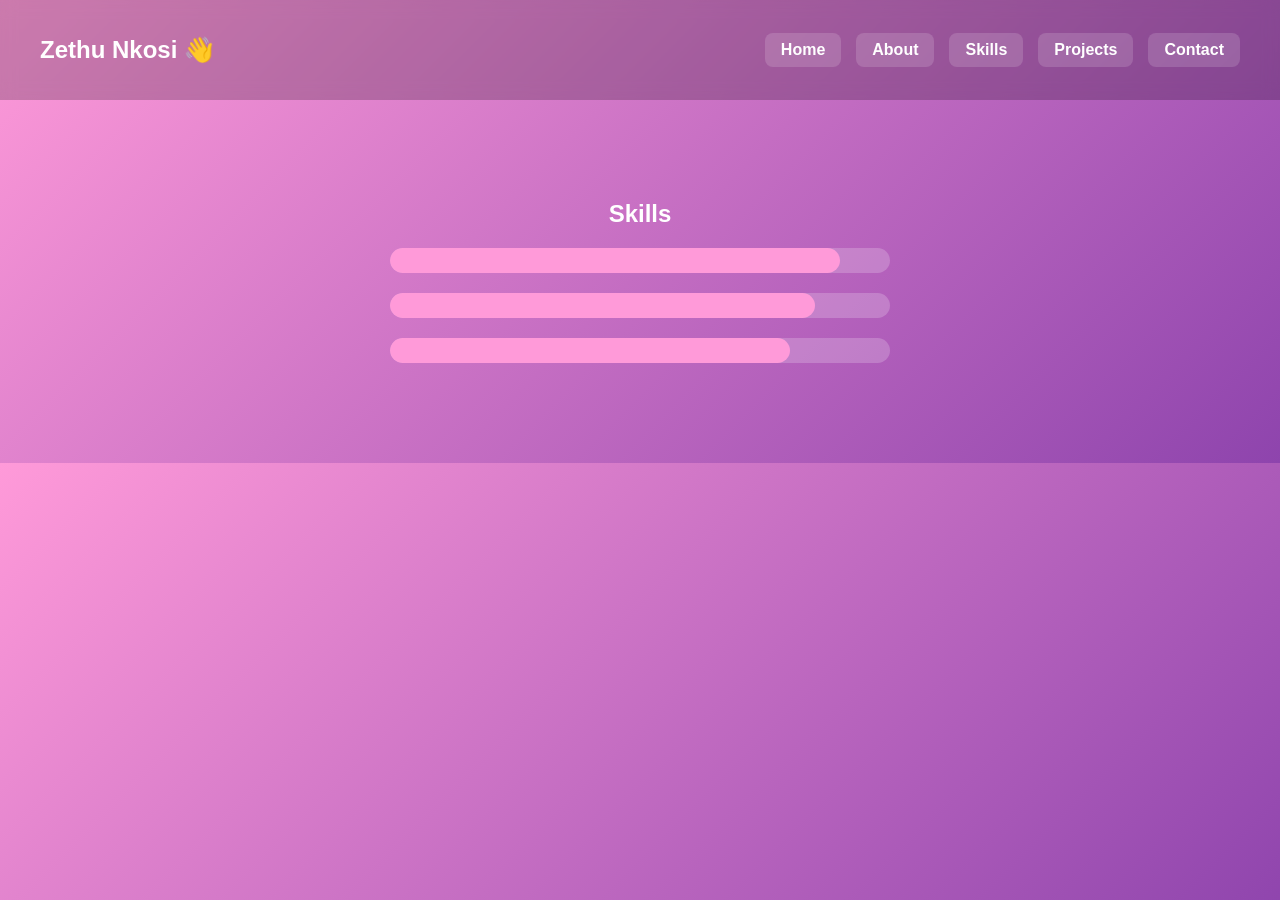
==== skills.html @ 83ce2d92 "Initial commit - add portfolio website" ====
<!DOCTYPE html>
<html lang="en">
<head>
<meta charset="UTF-8">
<meta name="viewport" content="width=device-width, initial-scale=1.0">
<title>Skills - Zethu Nkosi</title>
<link rel="stylesheet" href="style.css">
</head>
<body>

<header>
  <h1>Zethu Nkosi 👋</h1>
  <nav>
    <a href="index.html" class="nav-button">Home</a>
    <a href="about.html" class="nav-button">About</a>
    <a href="skills.html" class="nav-button">Skills</a>
    <a href="projects.html" class="nav-button">Projects</a>
    <a href="contact.html" class="nav-button">Contact</a>
  </nav>
</header>

<section id="skills">
  <h2>Skills</h2>
  
  <div class="skill-bar">
    <div class="skill-progress" style="--skill-width:90%"></div>
  </div>
  <div class="skill-bar">
    <div class="skill-progress" style="--skill-width:85%"></div>
  </div>
  <div class="skill-bar">
    <div class="skill-progress" style="--skill-width:80%"></div>
  </div>

</section>

</body>
</html>
---- style.css ----
/* =========================
GENERAL
========================= */

body {
  margin: 0;
  font-family: Arial, Helvetica, sans-serif;
  color: white;
  background: linear-gradient(135deg, #ff9ad9, #8e44ad);
  scroll-behavior: smooth;
}

a {
  text-decoration: none;
  color: inherit;
}

section {
  padding: 80px 20px;
  text-align: center;
  opacity: 1; /* fixed visibility */
  transform: translateY(0);
  transition: 0.8s;
}

/* =========================
HEADER
========================= */

header {
  display: flex;
  justify-content: space-between;
  align-items: center;
  padding: 20px 40px;
  background: rgba(0,0,0,0.2);
  backdrop-filter: blur(8px);
  position: sticky;
  top: 0;
  z-index: 100;
}

header h1 {
  font-size: 24px;
}

nav {
  display: flex;
  gap: 15px;
}

.nav-button {
  padding: 8px 16px;
  background: rgba(255,255,255,0.15);
  border-radius: 8px;
  transition: 0.3s;
  font-weight: bold;
}

.nav-button:hover {
  background: rgba(255,255,255,0.35);
  transform: scale(1.05);
}

/* =========================
HOME / HERO
========================= */

#home {
  display: flex;
  justify-content: center;
  align-items: center;
  flex-direction: column;
  height: 90vh;
  text-align: center;
}

.hero-text h2 {
  font-size: 48px;
  margin-bottom: 10px;
}

.hero-text h3 {
  font-size: 28px;
  min-height: 40px;
}

.hero-text p {
  font-size: 20px;
  margin-top: 10px;
}

.name {
  color: #ffd6f4;
}

/* =========================
TYPING CURSOR
========================= */

.cursor {
  animation: blink 1s infinite;
}

@keyframes blink {
  0% { opacity: 1; }
  50% { opacity: 0; }
  100% { opacity: 1; }
}

/* =========================
CV BUTTON
========================= */

.cv-button {
  display: inline-block;
  margin-top: 25px;
  padding: 12px 25px;
  background: white;
  color: #8e44ad;
  font-weight: bold;
  border-radius: 8px;
  transition: 0.3s;
}

.cv-button:hover {
  transform: translateY(-4px);
  background: #ffd6f4;
}

/* =========================
HERO IMAGE FLOAT
========================= */

.hero-image img {
  max-width: 400px;
  border-radius: 20px;
  animation: float 4s ease-in-out infinite;
  margin-top: 20px;
}

/* =========================
ABOUT PAGE
========================= */

.about-container {
  display: flex;
  align-items: center;
  justify-content: center;
  gap: 60px;
  flex-wrap: wrap;
  margin-top: 40px;
}

.about-text {
  max-width: 600px;
  font-size: 20px;
  line-height: 1.8;
}

.about-image img {
  width: 350px;
  border-radius: 20px;
  box-shadow: 0 10px 30px rgba(0,0,0,0.3);
  animation: float 4s ease-in-out infinite;
}

/* floating animation */
@keyframes float {
  0% { transform: translateY(0); }
  50% { transform: translateY(-10px); }
  100% { transform: translateY(0); }
}

/* =========================
TECH STACK
========================= */

.tech-stack {
  margin-top: 60px;
}

.tech-icons {
  display: flex;
  justify-content: center;
  flex-wrap: wrap;
  gap: 20px;
  margin-top: 20px;
}

.tech-icons span {
  background: rgba(255,255,255,0.2);
  padding: 12px 18px;
  border-radius: 10px;
  font-weight: bold;
  transition: 0.3s;
}

.tech-icons span:hover {
  transform: translateY(-5px);
  background: rgba(255,255,255,0.4);
}

/* =========================
SKILLS
========================= */

.skill {
  margin-bottom: 25px;
}

.skill p {
  margin-bottom: 8px;
  font-weight: bold;
  font-size: 18px;
}

.skill-bar {
  background: rgba(255,255,255,0.2);
  border-radius: 20px;
  margin: 0 auto 20px auto;
  width: 80%;
  max-width: 500px;
  overflow: hidden;
  height: 25px;
}

.skill-progress {
  height: 100%;
  width: 0;
  border-radius: 20px;
  background: #ff9ad9;
  animation: loadSkill 2s forwards;
}

@keyframes loadSkill {
  from { width: 0; }
  to { width: var(--skill-width); }
}

/* =========================
PROJECTS
========================= */

.projects-container {
  display: flex;
  justify-content: center;
  flex-wrap: wrap;
  gap: 30px;
  margin-top: 40px;
}

.project-card {
  background: rgba(255,255,255,0.15);
  padding: 25px;
  border-radius: 15px;
  width: 280px;
  transition: 0.4s;
}

.project-card:hover {
  transform: translateY(-10px) scale(1.05);
  background: rgba(255,255,255,0.35);
}

/* =========================
CONTACT
========================= */

.contact-info {
  margin-top: 30px;
}

.contact-info button {
  margin: 10px;
  padding: 12px 22px;
  background: rgba(255,255,255,0.2);
  border-radius: 8px;
  border: none;
  color: white;
  font-weight: bold;
  cursor: pointer;
  transition: 0.3s;
}

.contact-info button:hover {
  background: rgba(255,255,255,0.4);
  transform: scale(1.05);
}

#output {
  margin-top: 40px;
  font-size: 20px;
  font-family: monospace;
  min-height: 30px;
}

/* =========================
GITHUB SECTION
========================= */

#github {
  text-align: center;
  padding: 60px 20px;
}

#github img {
  margin-top: 20px;
  max-width: 500px;
  width: 90%;
}

/* =========================
RESPONSIVE
========================= */

@media(max-width:768px) {

  header {
    flex-direction: column;
    gap: 10px;
  }

  .hero-text h2 {
    font-size: 36px;
  }

  .hero-text h3 {
    font-size: 22px;
  }

  .about-image img {
    width: 250px;
  }

  .hero-image img {
    max-width: 250px;
  }

}
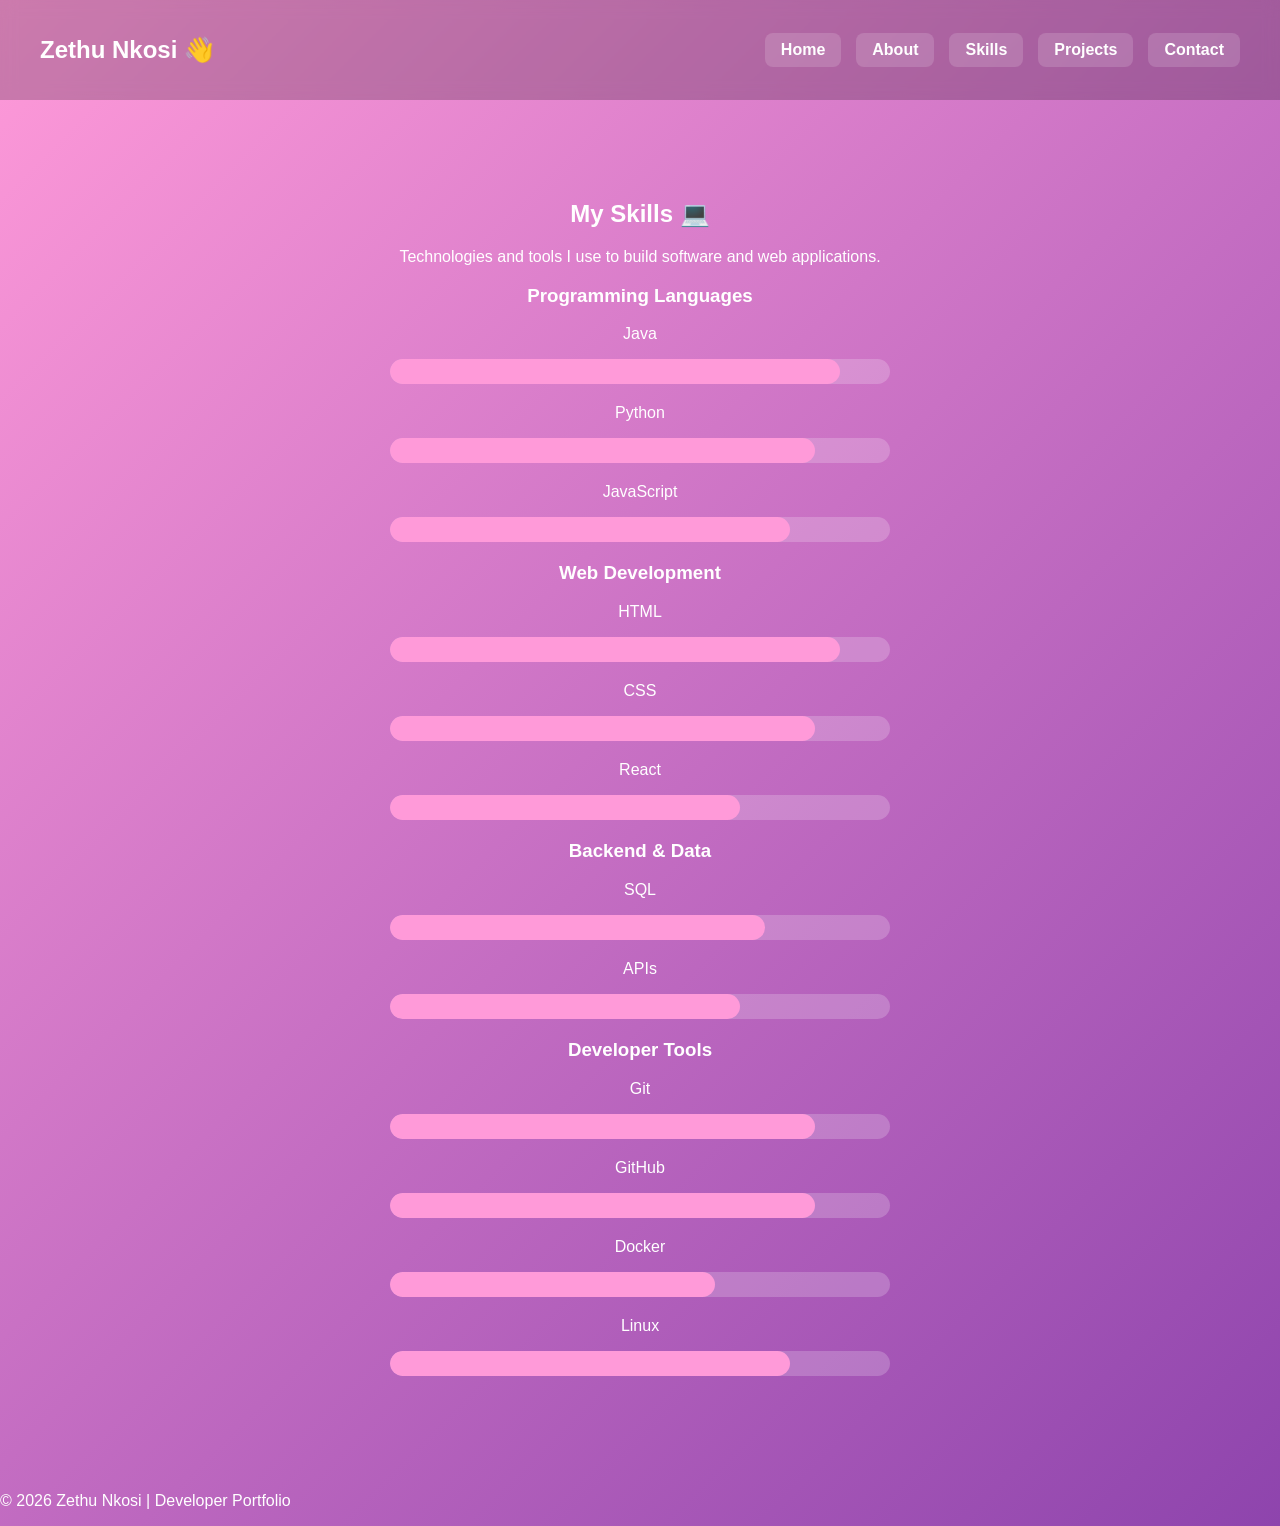
==== commit 3316c0f4: "Initial portfolio website" ====
--- a/skills.html
+++ b/skills.html
@@ -6,6 +6,7 @@
 <title>Skills - Zethu Nkosi</title>
 <link rel="stylesheet" href="style.css">
 </head>
+
 <body>
 
 <header>
@@ -20,19 +21,91 @@
 </header>
 
 <section id="skills">
-  <h2>Skills</h2>
-  
-  <div class="skill-bar">
-    <div class="skill-progress" style="--skill-width:90%"></div>
-  </div>
-  <div class="skill-bar">
-    <div class="skill-progress" style="--skill-width:85%"></div>
-  </div>
-  <div class="skill-bar">
-    <div class="skill-progress" style="--skill-width:80%"></div>
-  </div>
+
+<h2>My Skills 💻</h2>
+<p>Technologies and tools I use to build software and web applications.</p>
+
+<!-- Programming Languages -->
+
+<h3>Programming Languages</h3>
+
+<p>Java</p>
+<div class="skill-bar">
+<div class="skill-progress" style="--skill-width:90%"></div>
+</div>
+
+<p>Python</p>
+<div class="skill-bar">
+<div class="skill-progress" style="--skill-width:85%"></div>
+</div>
+
+<p>JavaScript</p>
+<div class="skill-bar">
+<div class="skill-progress" style="--skill-width:80%"></div>
+</div>
+
+<!-- Web Development -->
+
+<h3>Web Development</h3>
+
+<p>HTML</p>
+<div class="skill-bar">
+<div class="skill-progress" style="--skill-width:90%"></div>
+</div>
+
+<p>CSS</p>
+<div class="skill-bar">
+<div class="skill-progress" style="--skill-width:85%"></div>
+</div>
+
+<p>React</p>
+<div class="skill-bar">
+<div class="skill-progress" style="--skill-width:70%"></div>
+</div>
+
+<!-- Backend / Data -->
+
+<h3>Backend & Data</h3>
+
+<p>SQL</p>
+<div class="skill-bar">
+<div class="skill-progress" style="--skill-width:75%"></div>
+</div>
+
+<p>APIs</p>
+<div class="skill-bar">
+<div class="skill-progress" style="--skill-width:70%"></div>
+</div>
+
+<!-- Tools -->
+
+<h3>Developer Tools</h3>
+
+<p>Git</p>
+<div class="skill-bar">
+<div class="skill-progress" style="--skill-width:85%"></div>
+</div>
+
+<p>GitHub</p>
+<div class="skill-bar">
+<div class="skill-progress" style="--skill-width:85%"></div>
+</div>
+
+<p>Docker</p>
+<div class="skill-bar">
+<div class="skill-progress" style="--skill-width:65%"></div>
+</div>
+
+<p>Linux</p>
+<div class="skill-bar">
+<div class="skill-progress" style="--skill-width:80%"></div>
+</div>
 
 </section>
 
+<footer>
+<p>© 2026 Zethu Nkosi | Developer Portfolio</p>
+</footer>
+
 </body>
 </html>
--- a/style.css
+++ b/style.css
@@ -38,7 +38,11 @@
   top: 0;
   z-index: 100;
 }
-
+.project-card{
+background:rgba(255,255,255,0.1);
+backdrop-filter:blur(10px);
+border-radius:15px;
+}
 header h1 {
   font-size: 24px;
 }
@@ -336,4 +340,17 @@
     max-width: 250px;
   }
 
+}
+.tech-icons span{
+background:rgba(255,255,255,0.15);
+padding:14px 20px;
+border-radius:10px;
+font-weight:bold;
+transition:0.3s;
+font-size:18px;
+}
+
+.tech-icons span:hover{
+transform:translateY(-6px);
+background:rgba(255,255,255,0.35);
 }
